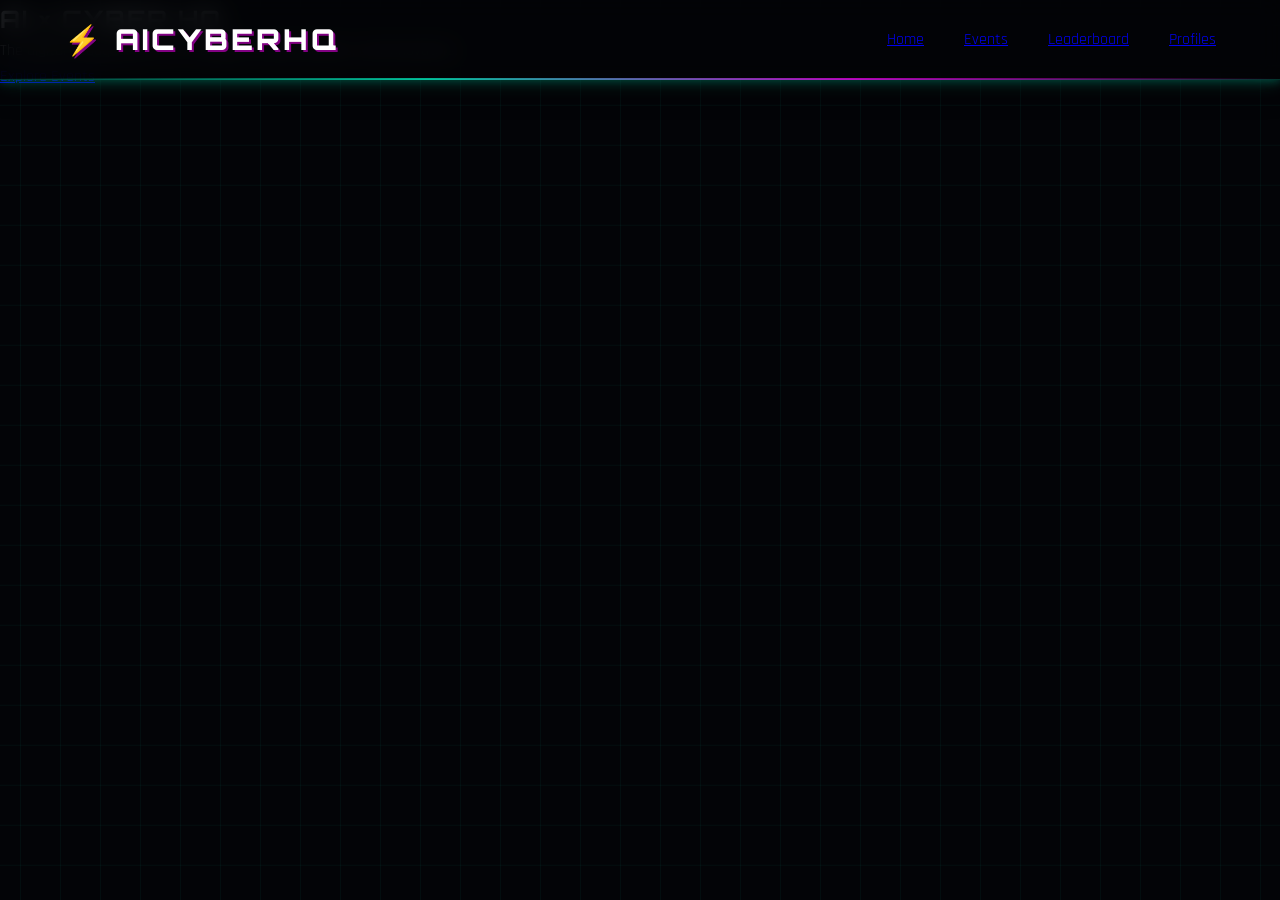
==== index.html @ 337b573f "Add files via upload Initial website upload" ====
<!DOCTYPE html>
<html lang="en">

<head>
    <meta charset="UTF-8">
    <meta name="viewport" content="width=device-width, initial-scale=1.0">

    <title>AI Cyber HQ</title>

    <link rel="stylesheet" href="assets/styles.css">

</head>

<body>

    <!-- Navbar -->
    <nav class="cyber-nav">
        <a href="index.html" class="cyber-nav-brand">
            ⚡ AICYBERHQ
        </a>

        <ul class="cyber-nav-links">
            <li><a href="index.html">Home</a></li>
            <li><a href="events.html">Events</a></li>
            <li><a href="leaderboard.html">Leaderboard</a></li>
            <li><a href="profile.html">Profiles</a></li>
        </ul>

        <button class="cyber-menu-btn">
            <span class="bar"></span>
            <span class="bar"></span>
            <span class="bar"></span>
        </button>

    </nav>

    <section class="hero">

        <h1>AI × Cyber HQ</h1>

        <p>
            The digital headquarters for AI builders,
            ethical hackers, and innovators.
        </p>

        <a href="events.html">Explore Events</a>

    </section>

    <script src="assets/app.js"></script>

</body>

</html>
---- assets/styles.css ----
/* =========================================================================
   ASSETS/STYLES.CSS - DARK CYBER-THEMED UI
   ========================================================================= */

@import url('https://fonts.googleapis.com/css2?family=Orbitron:wght@400;500;700;900&family=Rajdhani:wght@400;500;600;700&display=swap');

:root {
    /* Core Colors */
    --cy-bg: #030407;
    --cy-surface: #0a0e17;
    --cy-surface-light: #121926;

    /* Accents */
    --cy-primary: #00ffcc;
    /* Cyan / Neon Green-blue */
    --cy-secondary: #ff00ff;
    /* Magenta */
    --cy-accent: #ffeb3b;
    /* Yellow */
    --cy-danger: #ff2a2a;

    /* Text */
    --cy-text-main: #e0e6ed;
    --cy-text-muted: #8b9bb4;

    /* Effects */
    --cy-border: rgba(0, 255, 204, 0.2);
    --cy-border-highlight: rgba(0, 255, 204, 0.8);
    --cy-glow-primary: 0 0 10px rgba(0, 255, 204, 0.4), 0 0 20px rgba(0, 255, 204, 0.2);
    --cy-glow-secondary: 0 0 10px rgba(255, 0, 255, 0.4), 0 0 20px rgba(255, 0, 255, 0.2);

    /* Transition */
    --cy-transition: all 0.3s cubic-bezier(0.25, 0.8, 0.25, 1);
}

/* RESET & BASE */
* {
    box-sizing: border-box;
    margin: 0;
    padding: 0;
}

body {
    background-color: var(--cy-bg);
    /* Cyber grid background */
    background-image:
        linear-gradient(rgba(0, 255, 204, 0.04) 1px, transparent 1px),
        linear-gradient(90deg, rgba(0, 255, 204, 0.04) 1px, transparent 1px);
    background-size: 40px 40px;
    background-position: center;
    color: var(--cy-text-main);
    font-family: 'Rajdhani', sans-serif;
    overflow-x: hidden;
    line-height: 1.6;
}

h1,
h2,
h3,
h4,
h5,
h6,
.cyber-font {
    font-family: 'Orbitron', sans-serif;
    text-transform: uppercase;
    letter-spacing: 2px;
    font-weight: 700;
}

/* =========================================================================
   NAVBAR COMPONENT
   ========================================================================= */

.cyber-nav {
    position: fixed;
    top: 0;
    left: 0;
    width: 100%;
    height: 80px;
    background: rgba(3, 4, 7, 0.85);
    backdrop-filter: blur(12px);
    -webkit-backdrop-filter: blur(12px);
    border-bottom: 1px solid var(--cy-border);
    box-shadow: 0 4px 30px rgba(0, 0, 0, 0.5), var(--cy-glow-primary);
    display: flex;
    justify-content: space-between;
    align-items: center;
    padding: 0 5%;
    z-index: 9999;
}

/* Nav bottom glitch line effect */
.cyber-nav::after {
    content: '';
    position: absolute;
    bottom: -1px;
    left: 0;
    width: 100%;
    height: 2px;
    background: linear-gradient(90deg, transparent, var(--cy-primary), var(--cy-secondary), transparent);
    opacity: 0.7;
    animation: scanline 3s linear infinite;
}

@keyframes scanline {
    0% {
        transform: translateX(-100%);
    }

    100% {
        transform: translateX(100%);
    }
}

.cyber-nav-brand {
    font-family: 'Orbitron', sans-serif;
    font-size: 1.8rem;
    font-weight: 900;
    color: #fff;
    text-decoration: none;
    display: flex;
    align-items: center;
    gap: 12px;
    letter-spacing: 3px;
    text-shadow: 2px 2px 0px rgba(255, 0, 255, 0.5);
    transition: var(--cy-transition);
}

.cyber-nav-brand span {
    color: var(--cy-primary);
    text-shadow: var(--cy-glow-primary);
}

.cyber-nav-brand:hover {
    text-shadow: -2px -2px 0px rgba(0, 255, 204, 0.5), 2px 2px 0px rgba(255, 0, 255, 0.5);
}

.cyber-nav-links {
    display: flex;
    gap: 2.5rem;
    list-style: none;
    margin: 0;
    padding: 0;
}

.cyber-nav-link {
    position: relative;
    color: var(--cy-text-main);
    text-decoration: none;
    font-family: 'Orbitron', sans-serif;
    font-size: 1rem;
    font-weight: 500;
    text-transform: uppercase;
    letter-spacing: 2px;
    padding: 0.5rem 0;
    transition: var(--cy-transition);
}

/* Hover brackets effect */
.cyber-nav-link::before,
.cyber-nav-link::after {
    content: '';
    position: absolute;
    opacity: 0;
    transition: var(--cy-transition);
    color: var(--cy-primary);
}

.cyber-nav-link::before {
    content: '[';
    left: -15px;
}

.cyber-nav-link::after {
    content: ']';
    right: -15px;
}

.cyber-nav-link:hover,
.cyber-nav-link.active {
    color: var(--cy-primary);
    text-shadow: var(--cy-glow-primary);
}

.cyber-nav-link:hover::before,
.cyber-nav-link.active::before {
    opacity: 1;
    left: -10px;
}

.cyber-nav-link:hover::after,
.cyber-nav-link.active::after {
    opacity: 1;
    right: -10px;
}

/* Active Indicator */
.cyber-nav-link.active {
    color: var(--cy-secondary);
    text-shadow: var(--cy-glow-secondary);
}

.cyber-nav-link.active::before,
.cyber-nav-link.active::after {
    color: var(--cy-secondary);
}

/* =========================================================================
   MOBILE MENU (HAMBURGER)
   ========================================================================= */

.cyber-menu-btn {
    display: none;
    background: none;
    border: none;
    cursor: pointer;
    z-index: 10001;
    width: 35px;
    height: 25px;
    position: relative;
}

.cyber-menu-btn .bar {
    display: block;
    position: absolute;
    width: 100%;
    height: 3px;
    background-color: var(--cy-primary);
    border-radius: 2px;
    transition: var(--cy-transition);
    box-shadow: 0 0 5px var(--cy-primary);
}

.cyber-menu-btn .bar:nth-child(1) {
    top: 0;
}

.cyber-menu-btn .bar:nth-child(2) {
    top: 11px;
}

.cyber-menu-btn .bar:nth-child(3) {
    top: 22px;
}

/* Hamburger Active State */
.cyber-menu-btn.active .bar:nth-child(1) {
    top: 11px;
    transform: rotate(45deg);
    background-color: var(--cy-secondary);
    box-shadow: 0 0 5px var(--cy-secondary);
}

.cyber-menu-btn.active .bar:nth-child(2) {
    opacity: 0;
    transform: translateX(-20px);
}

.cyber-menu-btn.active .bar:nth-child(3) {
    top: 11px;
    transform: rotate(-45deg);
    background-color: var(--cy-secondary);
    box-shadow: 0 0 5px var(--cy-secondary);
}

/* =========================================================================
   RESPONSIVE DESIGN (TABLET & MOBILE)
   ========================================================================= */

@media screen and (max-width: 900px) {
    .cyber-menu-btn {
        display: block;
    }

    .cyber-nav-links {
        position: fixed;
        top: 0;
        right: -100%;
        width: 280px;
        height: 100vh;
        flex-direction: column;
        justify-content: center;
        align-items: center;
        background: rgba(3, 4, 7, 0.98);
        border-left: 2px solid var(--cy-primary);
        box-shadow: -5px 0 30px rgba(0, 255, 204, 0.15);
        transition: right 0.4s cubic-bezier(0.77, 0, 0.175, 1);
        gap: 3rem;
    }

    .cyber-nav-links.active {
        right: 0;
    }

    /* Adds a glitchy side-border effect for the mobile menu */
    .cyber-nav-links::before {
        content: '';
        position: absolute;
        top: 0;
        left: -2px;
        width: 2px;
        height: 100%;
        background: linear-gradient(to bottom, var(--cy-primary) 0%, var(--cy-secondary) 50%, var(--cy-primary) 100%);
        box-shadow: var(--cy-glow-primary);
    }
}

/* =========================================================================
   CYBER UI UTILITIES & COMPONENTS
   ========================================================================= */

/* Main Container to offset fixed navbar */
.cyber-main {
    margin-top: 80px;
    padding: 2rem 5%;
}

/* Cyber Button */
.cyber-btn {
    display: inline-flex;
    align-items: center;
    justify-content: center;
    padding: 0.8rem 2.5rem;
    background: rgba(0, 255, 204, 0.05);
    color: var(--cy-primary);
    font-family: 'Orbitron', sans-serif;
    font-size: 1rem;
    font-weight: 600;
    letter-spacing: 2px;
    text-transform: uppercase;
    text-decoration: none;
    border: 1px solid var(--cy-border-highlight);
    position: relative;
    cursor: pointer;
    transition: var(--cy-transition);
    /* Cyberpunk cut corners */
    clip-path: polygon(15px 0, 100% 0, 100% calc(100% - 15px), calc(100% - 15px) 100%, 0 100%, 0 15px);
}

.cyber-btn::before {
    content: '';
    position: absolute;
    top: 0;
    left: 0;
    width: 100%;
    height: 100%;
    background: var(--cy-primary);
    z-index: -1;
    transform: scaleX(0);
    transform-origin: right;
    transition: transform 0.4s cubic-bezier(0.86, 0, 0.07, 1);
}

.cyber-btn:hover {
    color: var(--cy-bg);
    box-shadow: var(--cy-glow-primary);
    text-shadow: none;
}

.cyber-btn:hover::before {
    transform: scaleX(1);
    transform-origin: left;
}

/* Cyber Card */
.cyber-card {
    background: rgba(10, 14, 23, 0.6);
    border: 1px solid var(--cy-border);
    padding: 2rem;
    position: relative;
    backdrop-filter: blur(5px);
    -webkit-backdrop-filter: blur(5px);
    transition: var(--cy-transition);
}

.cyber-card::before {
    content: '';
    position: absolute;
    top: -1px;
    left: -1px;
    width: 20px;
    height: 20px;
    border-top: 2px solid var(--cy-primary);
    border-left: 2px solid var(--cy-primary);
}

.cyber-card::after {
    content: '';
    position: absolute;
    bottom: -1px;
    right: -1px;
    width: 20px;
    height: 20px;
    border-bottom: 2px solid var(--cy-primary);
    border-right: 2px solid var(--cy-primary);
}

.cyber-card:hover {
    border-color: var(--cy-primary);
    box-shadow: 0 10px 30px rgba(0, 0, 0, 0.8), var(--cy-glow-primary);
    transform: translateY(-5px);
}
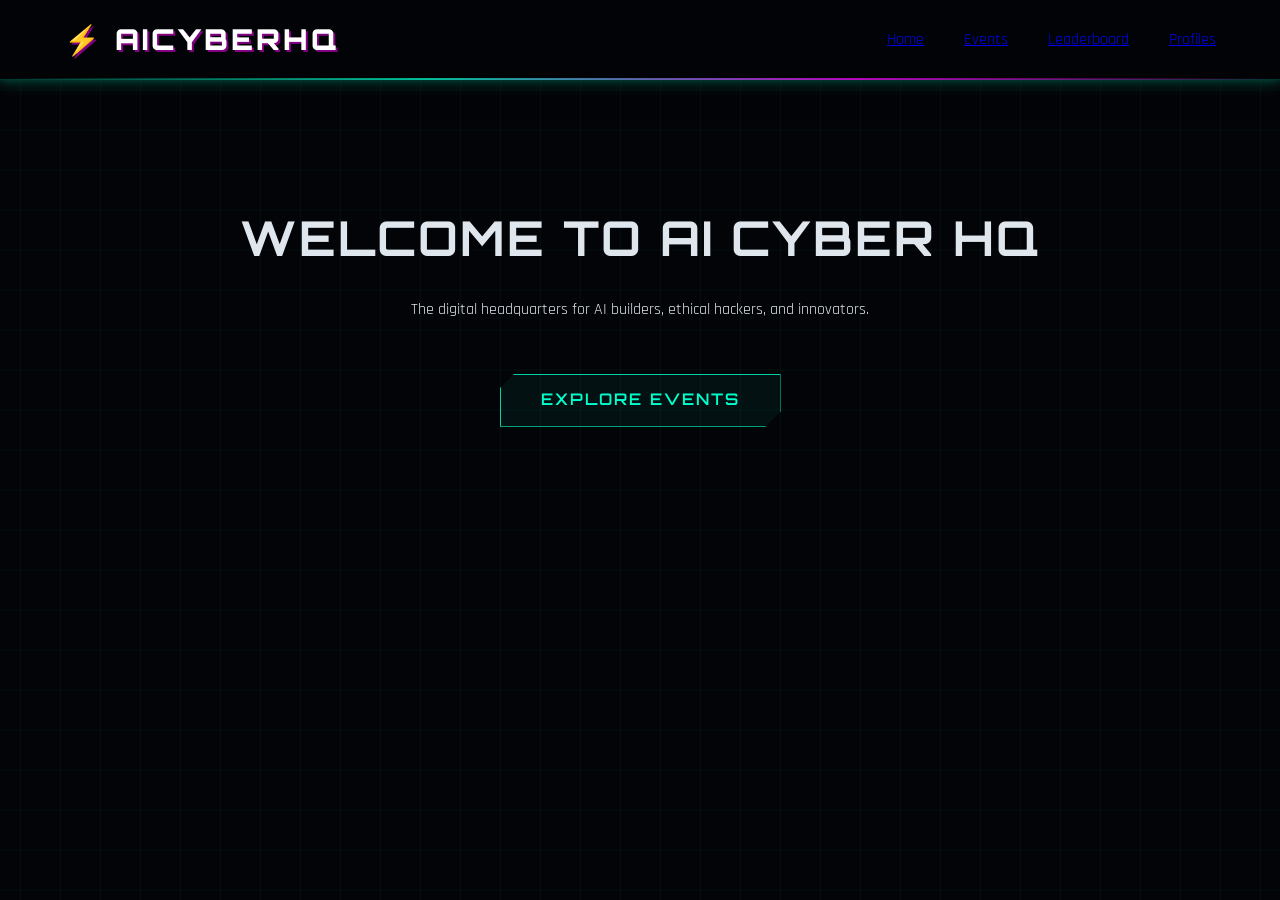
==== commit 911e4831: "Update index.html" ====
--- a/index.html
+++ b/index.html
@@ -13,42 +13,36 @@
 
 <body>
 
-    <!-- Navbar -->
-    <nav class="cyber-nav">
-        <a href="index.html" class="cyber-nav-brand">
-            ⚡ AICYBERHQ
-        </a>
+  <nav class="cyber-nav">
+  <a href="index.html" class="cyber-nav-brand">⚡ AICYBERHQ</a>
 
-        <ul class="cyber-nav-links">
-            <li><a href="index.html">Home</a></li>
-            <li><a href="events.html">Events</a></li>
-            <li><a href="leaderboard.html">Leaderboard</a></li>
-            <li><a href="profile.html">Profiles</a></li>
-        </ul>
+  <ul class="cyber-nav-links">
+    <li><a href="index.html">Home</a></li>
+    <li><a href="events.html">Events</a></li>
+    <li><a href="leaderboard.html">Leaderboard</a></li>
+    <li><a href="profile.html">Profiles</a></li>
+  </ul>
+</nav>
 
-        <button class="cyber-menu-btn">
-            <span class="bar"></span>
-            <span class="bar"></span>
-            <span class="bar"></span>
-        </button>
+<main class="cyber-main" style="text-align:center; padding-top:120px;">
 
-    </nav>
+<h1 class="cyber-font" style="font-size:48px;">
+Welcome to AI Cyber HQ
+</h1>
 
-    <section class="hero">
+<p style="margin-top:20px;">
+The digital headquarters for AI builders, ethical hackers, and innovators.
+</p>
 
-        <h1>AI × Cyber HQ</h1>
+<br><br>
 
-        <p>
-            The digital headquarters for AI builders,
-            ethical hackers, and innovators.
-        </p>
+<a class="cyber-btn" href="events.html">
+Explore Events
+</a>
 
-        <a href="events.html">Explore Events</a>
-
-    </section>
-
-    <script src="assets/app.js"></script>
+</main>
 
 </body>
 
-</html>+
+</html>
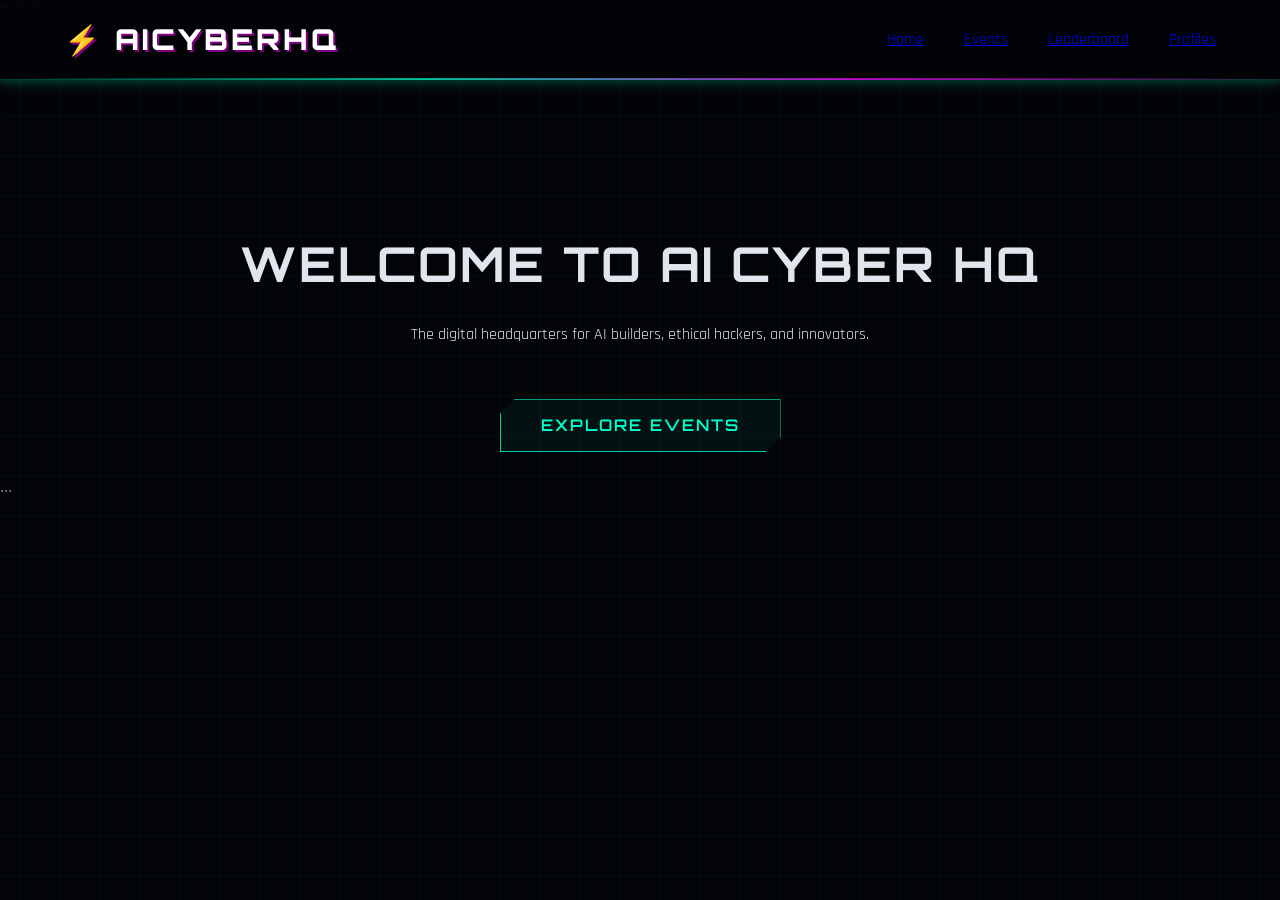
==== commit c3be9794: "Update index.html" ====
--- a/index.html
+++ b/index.html
@@ -1,48 +1,65 @@
 <!DOCTYPE html>
+
 <html lang="en">
 
 <head>
     <meta charset="UTF-8">
     <meta name="viewport" content="width=device-width, initial-scale=1.0">
-
     <title>AI Cyber HQ</title>
 
-    <link rel="stylesheet" href="assets/styles.css">
+```
+<!-- Correct CSS link -->
+<link rel="stylesheet" href="assets/styles.css">
+```
 
 </head>
 
 <body>
 
-  <nav class="cyber-nav">
-  <a href="index.html" class="cyber-nav-brand">⚡ AICYBERHQ</a>
+```
+<!-- Navbar -->
+<nav class="cyber-nav">
+    <a href="index.html" class="cyber-nav-brand">⚡ AICYBERHQ</a>
 
-  <ul class="cyber-nav-links">
-    <li><a href="index.html">Home</a></li>
-    <li><a href="events.html">Events</a></li>
-    <li><a href="leaderboard.html">Leaderboard</a></li>
-    <li><a href="profile.html">Profiles</a></li>
-  </ul>
+    <ul class="cyber-nav-links">
+        <li><a href="index.html">Home</a></li>
+        <li><a href="events.html">Events</a></li>
+        <li><a href="leaderboard.html">Leaderboard</a></li>
+        <li><a href="profile.html">Profiles</a></li>
+    </ul>
+
+    <button class="cyber-menu-btn">
+        <span class="bar"></span>
+        <span class="bar"></span>
+        <span class="bar"></span>
+    </button>
 </nav>
 
+<!-- Main Content -->
 <main class="cyber-main" style="text-align:center; padding-top:120px;">
 
-<h1 class="cyber-font" style="font-size:48px;">
-Welcome to AI Cyber HQ
-</h1>
+    <h1 class="cyber-font" style="font-size:48px;">
+        Welcome to AI Cyber HQ
+    </h1>
 
-<p style="margin-top:20px;">
-The digital headquarters for AI builders, ethical hackers, and innovators.
-</p>
+    <p style="margin-top:20px;">
+        The digital headquarters for AI builders, ethical hackers, and innovators.
+    </p>
 
-<br><br>
+    <br><br>
 
-<a class="cyber-btn" href="events.html">
-Explore Events
-</a>
+    <a class="cyber-btn" href="events.html">
+        Explore Events
+    </a>
 
 </main>
 
+<!-- Scripts -->
+<script src="assets/data.js"></script>
+<script src="assets/app.js"></script>
+```
+
 </body>
 
+</html>
 
-</html>
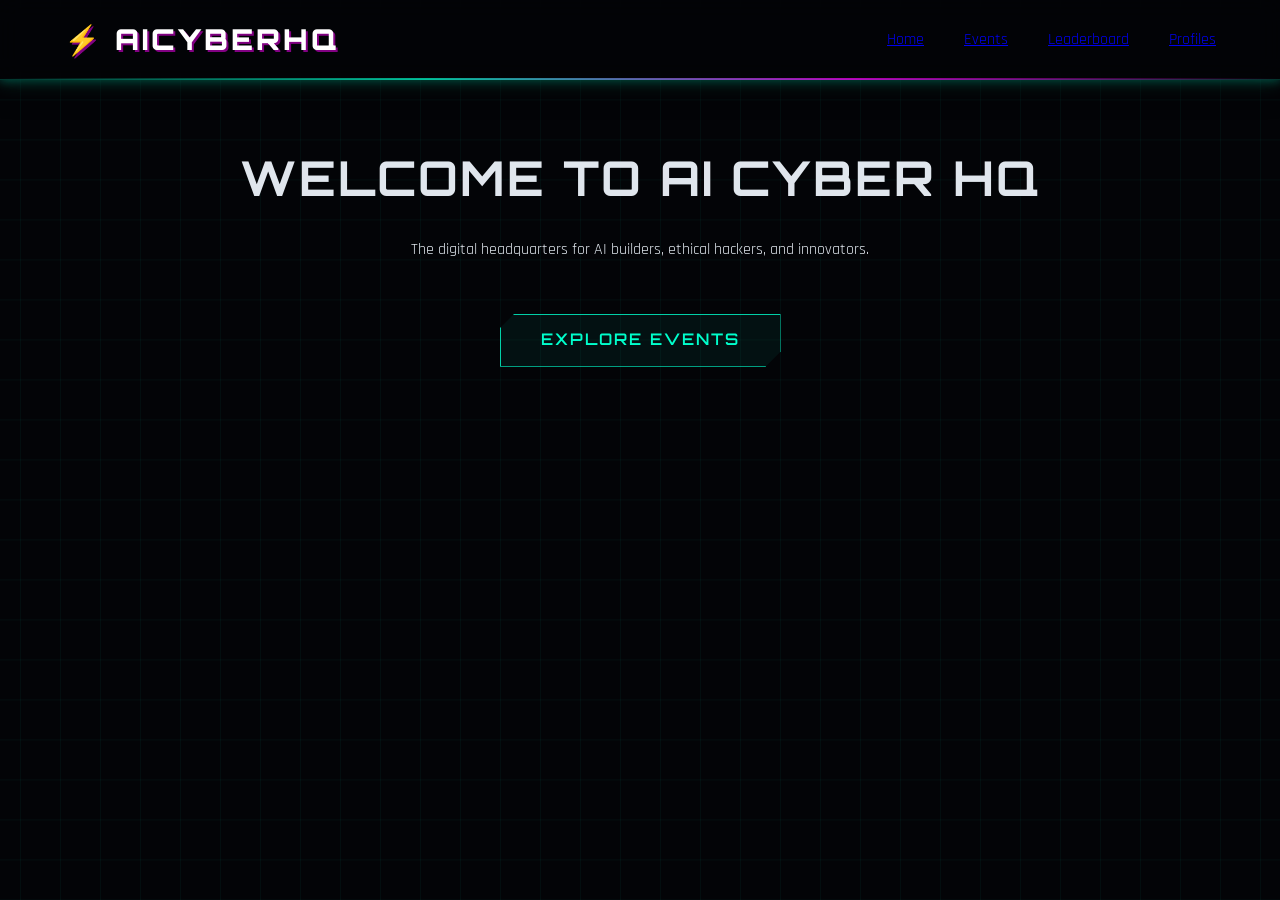
==== commit df5772ea: "Update index.html" ====
--- a/index.html
+++ b/index.html
@@ -1,65 +1,57 @@
 <!DOCTYPE html>
-
 <html lang="en">
 
 <head>
-    <meta charset="UTF-8">
-    <meta name="viewport" content="width=device-width, initial-scale=1.0">
-    <title>AI Cyber HQ</title>
+<meta charset="UTF-8">
+<meta name="viewport" content="width=device-width, initial-scale=1.0">
+<title>AI Cyber HQ</title>
 
-```
-<!-- Correct CSS link -->
 <link rel="stylesheet" href="assets/styles.css">
-```
 
 </head>
 
 <body>
 
-```
-<!-- Navbar -->
 <nav class="cyber-nav">
-    <a href="index.html" class="cyber-nav-brand">⚡ AICYBERHQ</a>
+<a href="index.html" class="cyber-nav-brand">⚡ AICYBERHQ</a>
 
-    <ul class="cyber-nav-links">
-        <li><a href="index.html">Home</a></li>
-        <li><a href="events.html">Events</a></li>
-        <li><a href="leaderboard.html">Leaderboard</a></li>
-        <li><a href="profile.html">Profiles</a></li>
-    </ul>
+<ul class="cyber-nav-links">
+<li><a href="index.html">Home</a></li>
+<li><a href="events.html">Events</a></li>
+<li><a href="leaderboard.html">Leaderboard</a></li>
+<li><a href="profile.html">Profiles</a></li>
+</ul>
 
-    <button class="cyber-menu-btn">
-        <span class="bar"></span>
-        <span class="bar"></span>
-        <span class="bar"></span>
-    </button>
+<button class="cyber-menu-btn">
+<span class="bar"></span>
+<span class="bar"></span>
+<span class="bar"></span>
+</button>
+
 </nav>
 
-<!-- Main Content -->
-<main class="cyber-main" style="text-align:center; padding-top:120px;">
+<main class="cyber-main" style="text-align:center; padding-top:60px;">
 
-    <h1 class="cyber-font" style="font-size:48px;">
-        Welcome to AI Cyber HQ
-    </h1>
+<h1 class="cyber-font" style="font-size:48px;">
+Welcome to AI Cyber HQ
+</h1>
 
-    <p style="margin-top:20px;">
-        The digital headquarters for AI builders, ethical hackers, and innovators.
-    </p>
+<p style="margin-top:20px;">
+The digital headquarters for AI builders, ethical hackers, and innovators.
+</p>
 
-    <br><br>
+<br><br>
 
-    <a class="cyber-btn" href="events.html">
-        Explore Events
-    </a>
+<a class="cyber-btn" href="events.html">
+Explore Events
+</a>
 
 </main>
 
-<!-- Scripts -->
 <script src="assets/data.js"></script>
 <script src="assets/app.js"></script>
-```
 
 </body>
-
 </html>
 
+
